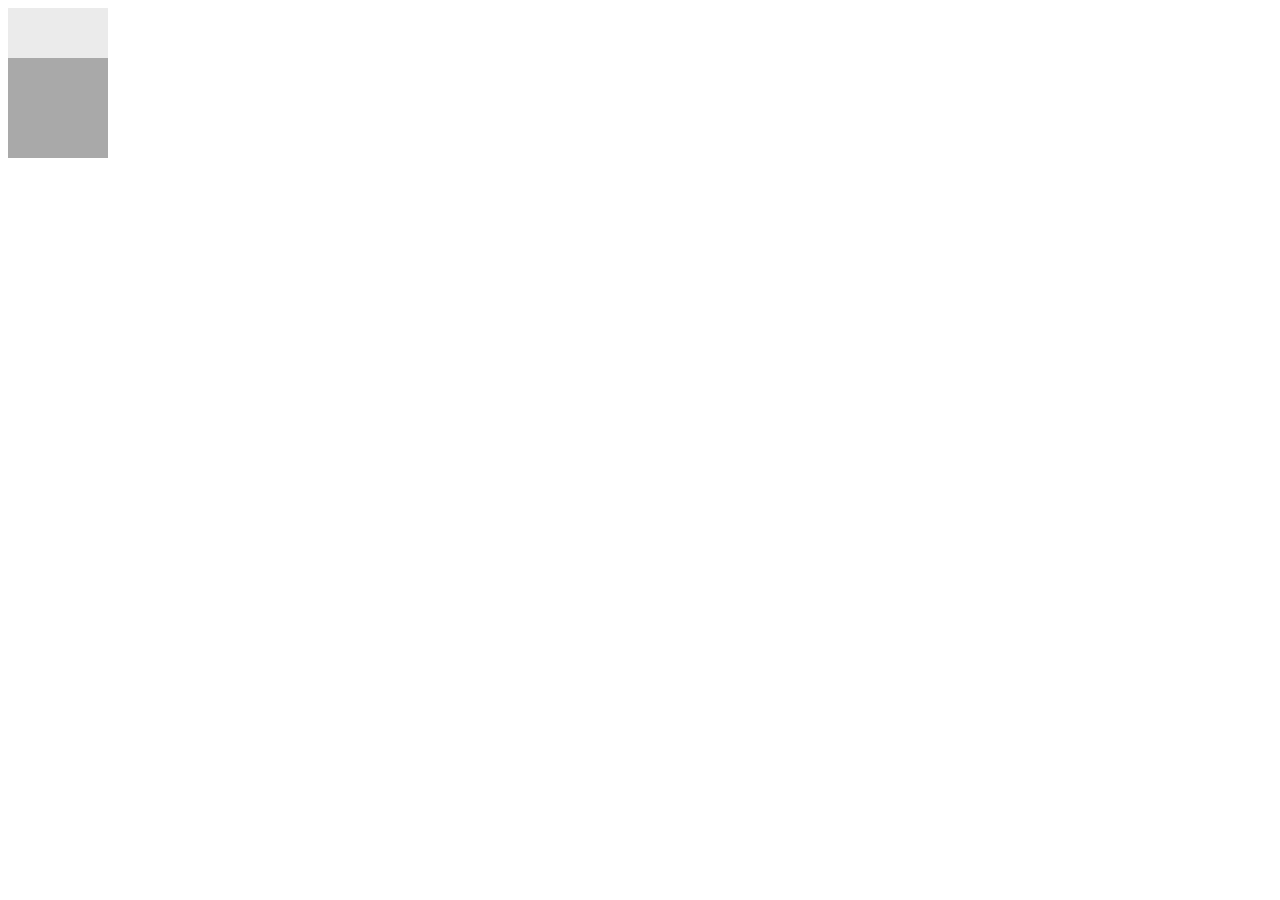
==== index.html @ 6f28c107 "Iniitial Commit" ====
<!DOCTYPE html>
<html lang="en">
<head>
    <meta charset="UTF-8">
    <meta http-equiv="X-UA-Compatible" content="IE=edge">
    <meta name="viewport" content="width=device-width, initial-scale=1.0">
    <title>Document</title>
    <link rel="stylesheet" href="style.css">
</head>
<body>
    <section>
        <div class="container">
            <div class="dustbin">
                <div class="lid"></div>
                <div class="body"></div>
              </div>              
        </div>
    </section>
</body>
</html>
---- style.css ----
.dustbin {
    position: relative;
    width: 100px;
    height: 150px;
    cursor: pointer;
  }
  
  .lid {
    position: absolute;
    top: 0;
    left: 0;
    width: 100%;
    height: 50px;
    background-color: #ebebeb;
    transition: transform 0.3s ease;
  }
  
  .dustbin.open .lid {
    transform: rotate(-45deg);
  }
  
  .body {
    position: absolute;
    bottom: 0;
    left: 0;
    width: 100%;
    height: 100px;
    background-color: #a9a9a9;
    transition: opacity 0.3s ease;
  }
  
  .dustbin.open .body {
    opacity: 0;
  }
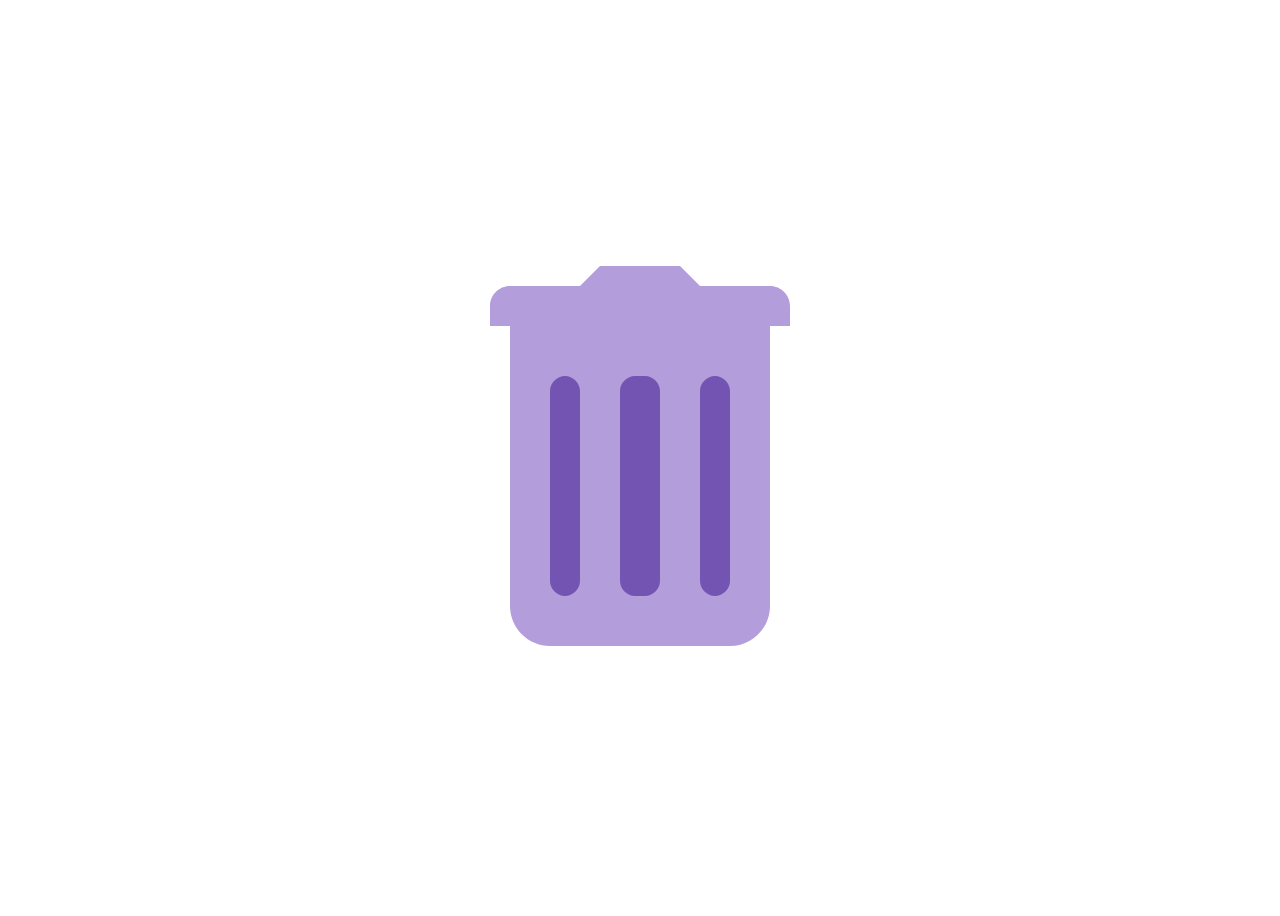
==== commit 6070e865: "Added dustbin icon" ====
--- a/index.html
+++ b/index.html
@@ -1,20 +1,58 @@
 <!DOCTYPE html>
 <html lang="en">
-<head>
-    <meta charset="UTF-8">
-    <meta http-equiv="X-UA-Compatible" content="IE=edge">
-    <meta name="viewport" content="width=device-width, initial-scale=1.0">
+  <head>
+    <meta charset="UTF-8" />
+    <meta http-equiv="X-UA-Compatible" content="IE=edge" />
+    <meta name="viewport" content="width=device-width, initial-scale=1.0" />
     <title>Document</title>
-    <link rel="stylesheet" href="style.css">
-</head>
-<body>
-    <section>
-        <div class="container">
-            <div class="dustbin">
-                <div class="lid"></div>
-                <div class="body"></div>
-              </div>              
-        </div>
-    </section>
-</body>
-</html>+    <link rel="stylesheet" href="./style.css" />
+  </head>
+  <body>
+      <div class="container">
+        <?xml version="1.0" encoding="UTF-8" standalone="no"?>
+        <svg
+          viewBox="0 0 30 38"
+          width="300"
+          height="380"
+          version="1.1"
+          id="svg150"
+          sodipodi:docname="icons8-trash-480.svg"
+          xmlns:inkscape="http://www.inkscape.org/namespaces/inkscape"
+          xmlns:sodipodi="http://sodipodi.sourceforge.net/DTD/sodipodi-0.dtd"
+          xmlns="http://www.w3.org/2000/svg"
+          xmlns:svg="http://www.w3.org/2000/svg"
+        >
+          <defs id="defs154" />
+          <sodipodi:namedview
+            id="namedview152"
+            pagecolor="#505050"
+            bordercolor="#eeeeee"
+            borderopacity="1"
+            inkscape:showpageshadow="0"
+            inkscape:pageopacity="0"
+            inkscape:pagecheckerboard="0"
+            inkscape:deskcolor="#505050"
+            showgrid="false"
+          />
+          <path
+            id="path144"
+            d="M 25,6 H 5 2 v 28 c 0,2.199998 1.800002,4 4,4 h 18 c 2.199998,0 4,-1.800002 4,-4 V 6 Z"
+            style="fill: #b39ddb; fill-opacity: 1"
+          />
+          <path
+            id="path439"
+            style="fill: #b39ddb; fill-opacity: 1"
+            d="M 11,0 9,2 H 2 C 0.9000011,2 0,2.9000011 0,4 V 6 H 30 V 4 C 30,2.9000011 29.099999,2 28,2 H 21 L 19,0 Z"
+            inkscape:label="cover"
+          />
+          <path
+            fill="#7454b3"
+            d="m 15.5,33 h -1 C 13.7,33 13,32.3 13,31.5 v -19 C 13,11.7 13.7,11 14.5,11 h 1 c 0.8,0 1.5,0.7 1.5,1.5 v 19 c 0,0.8 -0.7,1.5 -1.5,1.5 z m 7,0 v 0 C 21.7,33 21,32.3 21,31.5 v -19 C 21,11.7 21.7,11 22.5,11 v 0 c 0.8,0 1.5,0.7 1.5,1.5 v 19 c 0,0.8 -0.7,1.5 -1.5,1.5 z m -15,0 v 0 C 6.7,33 6,32.3 6,31.5 v -19 C 6,11.7 6.7,11 7.5,11 v 0 C 8.3,11 9,11.7 9,12.5 v 19 C 9,32.3 8.3,33 7.5,33 Z"
+            id="path146"
+            style="display: inline"
+            inkscape:label="path146"
+          />
+        </svg>
+      </div>
+  </body>
+</html>
--- a/style.css
+++ b/style.css
@@ -1,35 +1,6 @@
-.dustbin {
-    position: relative;
-    width: 100px;
-    height: 150px;
-    cursor: pointer;
-  }
-  
-  .lid {
-    position: absolute;
-    top: 0;
-    left: 0;
-    width: 100%;
-    height: 50px;
-    background-color: #ebebeb;
-    transition: transform 0.3s ease;
-  }
-  
-  .dustbin.open .lid {
-    transform: rotate(-45deg);
-  }
-  
-  .body {
-    position: absolute;
-    bottom: 0;
-    left: 0;
-    width: 100%;
-    height: 100px;
-    background-color: #a9a9a9;
-    transition: opacity 0.3s ease;
-  }
-  
-  .dustbin.open .body {
-    opacity: 0;
-  }
-  +body {
+    display: flex;
+    justify-content: center;
+    align-items: center;
+    height: 100vh;
+  }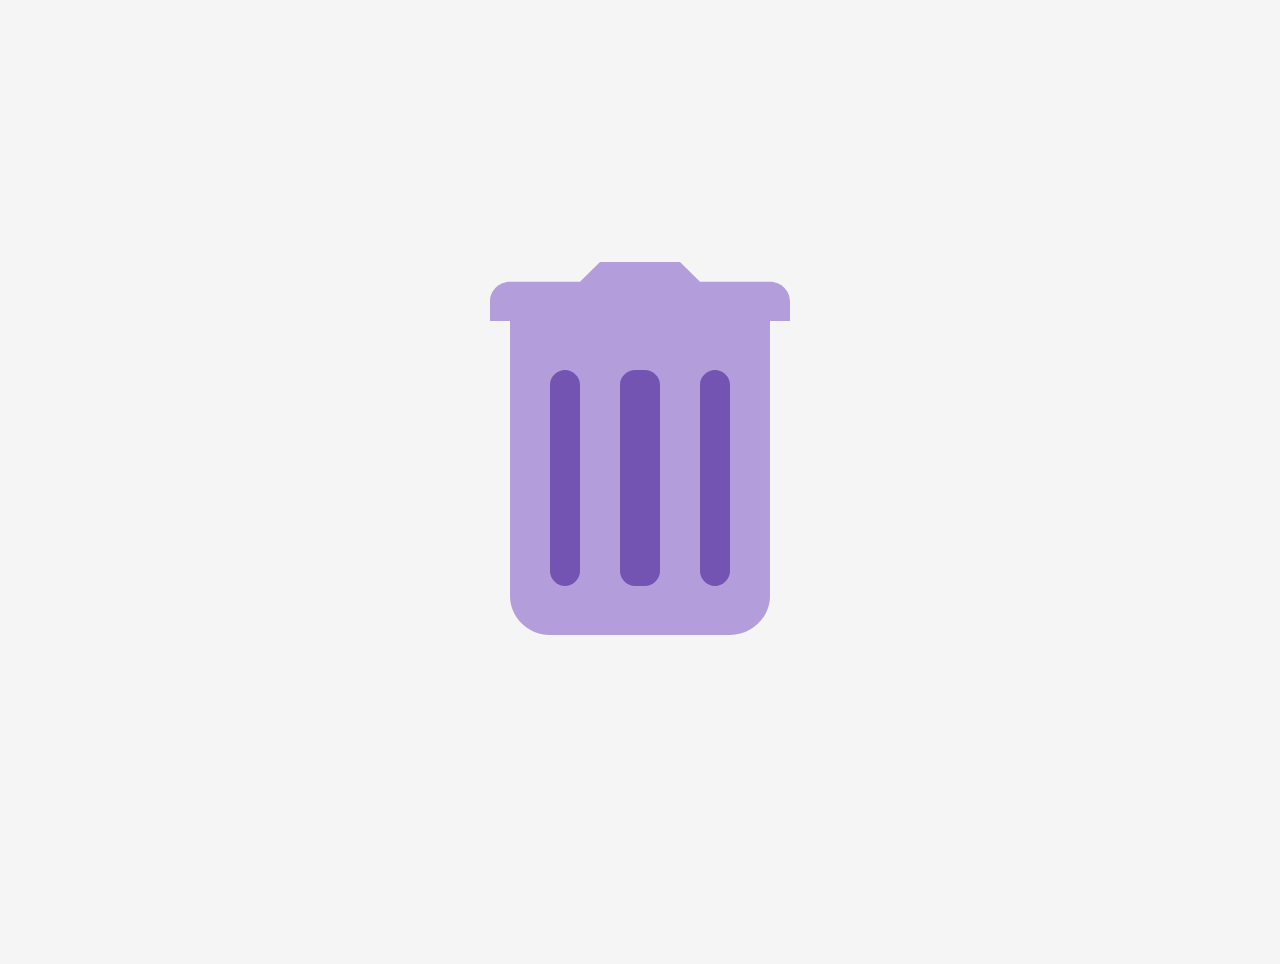
==== commit 350ce06e: "Addes lid animation" ====
--- a/index.html
+++ b/index.html
@@ -8,51 +8,36 @@
     <link rel="stylesheet" href="./style.css" />
   </head>
   <body>
-      <div class="container">
-        <?xml version="1.0" encoding="UTF-8" standalone="no"?>
+    <div class="container">
+      <div id="lid-wrapper">
         <svg
-          viewBox="0 0 30 38"
-          width="300"
-          height="380"
-          version="1.1"
-          id="svg150"
-          sodipodi:docname="icons8-trash-480.svg"
-          xmlns:inkscape="http://www.inkscape.org/namespaces/inkscape"
-          xmlns:sodipodi="http://sodipodi.sourceforge.net/DTD/sodipodi-0.dtd"
+          width="1440"
+          height="1024"
+          viewBox="0 0 1440 1024"
+          fill="none"
           xmlns="http://www.w3.org/2000/svg"
-          xmlns:svg="http://www.w3.org/2000/svg"
         >
-          <defs id="defs154" />
-          <sodipodi:namedview
-            id="namedview152"
-            pagecolor="#505050"
-            bordercolor="#eeeeee"
-            borderopacity="1"
-            inkscape:showpageshadow="0"
-            inkscape:pageopacity="0"
-            inkscape:pagecheckerboard="0"
-            inkscape:deskcolor="#505050"
-            showgrid="false"
-          />
-          <path
-            id="path144"
-            d="M 25,6 H 5 2 v 28 c 0,2.199998 1.800002,4 4,4 h 18 c 2.199998,0 4,-1.800002 4,-4 V 6 Z"
-            style="fill: #b39ddb; fill-opacity: 1"
-          />
-          <path
-            id="path439"
-            style="fill: #b39ddb; fill-opacity: 1"
-            d="M 11,0 9,2 H 2 C 0.9000011,2 0,2.9000011 0,4 V 6 H 30 V 4 C 30,2.9000011 29.099999,2 28,2 H 21 L 19,0 Z"
-            inkscape:label="cover"
-          />
-          <path
-            fill="#7454b3"
-            d="m 15.5,33 h -1 C 13.7,33 13,32.3 13,31.5 v -19 C 13,11.7 13.7,11 14.5,11 h 1 c 0.8,0 1.5,0.7 1.5,1.5 v 19 c 0,0.8 -0.7,1.5 -1.5,1.5 z m 7,0 v 0 C 21.7,33 21,32.3 21,31.5 v -19 C 21,11.7 21.7,11 22.5,11 v 0 c 0.8,0 1.5,0.7 1.5,1.5 v 19 c 0,0.8 -0.7,1.5 -1.5,1.5 z m -15,0 v 0 C 6.7,33 6,32.3 6,31.5 v -19 C 6,11.7 6.7,11 7.5,11 v 0 C 8.3,11 9,11.7 9,12.5 v 19 C 9,32.3 8.3,33 7.5,33 Z"
-            id="path146"
-            style="display: inline"
-            inkscape:label="path146"
-          />
+          <g id="Desktop - 1">
+            <g id="body">
+              <path
+                id="body_2"
+                d="M820 384.895H620H590V659.737C590 681.332 608 699 630 699H810C832 699 850 681.332 850 659.737V384.895H820Z"
+                fill="#B39DDB"
+              />
+              <path
+                id="design"
+                d="M725 649.921H715C707 649.921 700 643.05 700 635.197V448.697C700 440.845 707 433.974 715 433.974H725C733 433.974 740 440.845 740 448.697V635.197C740 643.05 733 649.921 725 649.921ZM795 649.921C787 649.921 780 643.05 780 635.197V448.697C780 440.845 787 433.974 795 433.974C803 433.974 810 440.845 810 448.697V635.197C810 643.05 803 649.921 795 649.921ZM645 649.921C637 649.921 630 643.05 630 635.197V448.697C630 440.845 637 433.974 645 433.974C653 433.974 660 440.845 660 448.697V635.197C660 643.05 653 649.921 645 649.921Z"
+                fill="#7454B3"
+              />
+            </g>
+            <path
+              id="lid"
+              d="M680 326L660 345.632H590C579 345.632 570 354.466 570 365.263V384.895H870V365.263C870 354.466 861 345.632 850 345.632H780L760 326H680Z"
+              fill="#B39DDB"
+            />
+          </g>
         </svg>
       </div>
+    </div>
   </body>
 </html>
--- a/style.css
+++ b/style.css
@@ -1,6 +1,30 @@
-body {
-    display: flex;
-    justify-content: center;
-    align-items: center;
-    height: 100vh;
-  }+*,html{
+  margin: 0px;
+  padding: 0px;
+  box-sizing: border-box; 
+}
+body{
+  background-color: #F5F5F5;
+}
+.container {
+  display: flex;
+  justify-content: center;
+  align-items: center;
+  height: 100vh;
+}
+#lid-wrapper {
+  transform-origin: center;
+}
+
+#lid-wrapper:hover #lid {
+  animation: openlid 1s ease;
+  transform-origin: center;
+}
+@keyframes openlid {
+  from {
+    transform: rotateZ(0deg);
+  }
+  to {
+    transform: rotateZ(45deg);
+  }
+}